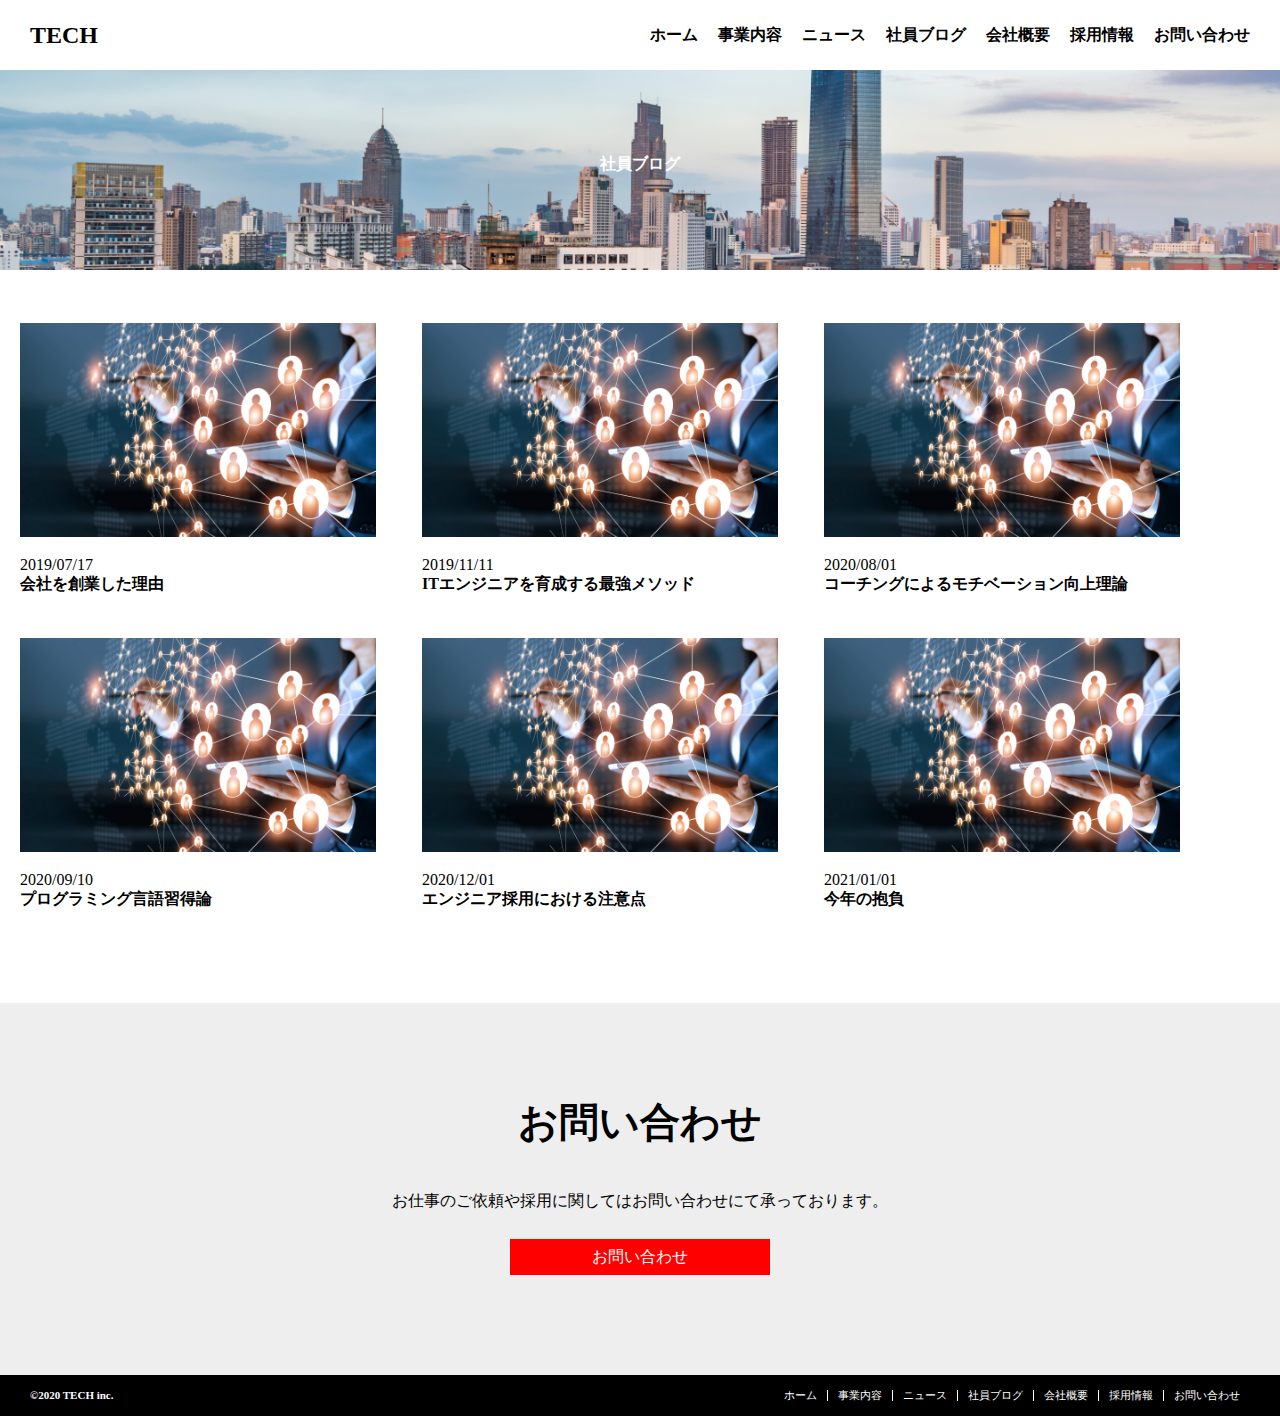
==== blog.html @ b2458ebb "first-commit" ====
<!DOCTYPE html>
<html lang="ja">
  <head>
    <meta charset="UTF-8" />
    <meta http-equiv="X-UA-Compatible" content="IE=edge" />
    <meta name="viewport" content="width=device-width, initial-scale=1.0" />
    <link rel="stylesheet" href="css/reset.css" />
    <link rel="stylesheet" href="css/index.css" />
    <link rel="stylesheet" href="css/service.css">
    <link rel="stylesheet" href="css/news.css" />
    <link rel="stylesheet" href="css/blog.css">
    <title>株式会社TECH</title>
  </head>
  <body>
    <header>
      <div class="header-fixed">
        <a href="index.html" class="header-ttl">TECH</a>

        <nav class="header-nav">
          <ul class="header-nav-list">
            <li class="header-nav-item"><a href="index.html">ホーム</a></li>
            <li class="header-nav-item"><a href="service.html">事業内容</a></li>
            <li class="header-nav-item"><a href="news.html">ニュース</a></li>
            <li class="header-nav-item"><a href="blog.html">社員ブログ</a></li>
            <li class="header-nav-item"><a href="company.html">会社概要</a></li>
            <li class="header-nav-item"><a href="recruit.html">採用情報</a></li>
            <li class="header-nav-item">
              <a href="contact.html">お問い合わせ</a>
            </li>
          </ul>
        </nav>

        <div class="humburger-menu" id="humburger-menu">
          <span class="humburger-menu__line--top"></span>
          <span class="humburger-menu__line--middle"></span>
          <span class="humburger-menu__line--bottom"></span>
        </div>
      </div>
    </header>
    <nav class="drawer-nav" id="drawer-nav">
      <ul>
        <li><a href="index.html">ホーム</a></li>
        <li><a href="service.html">事業内容</a></li>
        <li><a href="news.html">ニュース</a></li>
        <li><a href="blog.html">社員ブログ</a></li>
        <li><a href="company.html">会社概要</a></li>
        <li><a href="recruit.html">採用情報</a></li>
        <li><a href="contact.html">お問い合わせ</a></li>
      </ul>
    </nav>
    <section class="serive-firstview">
      <img src="img/mv.png" alt="" />
      <h2 class="service-firstview-ttl">社員ブログ</h2>
    </section>
    <main>
     <section class="blog wrap">
        <div class="blog-flex">
          <div class="blog-card">
            <div class="blog-card-img">
              <img src="img/blog.png" alt="" />
            </div>
            <div class="blog-card-content">
              <p class="blog-card-content-date">2019/07/17</p>
              <h2 class="blog-card-content-ttl">会社を創業した理由</h2>
            </div>
          </div>
          <div class="blog-card">
            <div class="blog-card-img">
              <img src="img/blog.png" alt="" />
            </div>
            <div class="blog-card-content">
              <p class="blog-card-content-date">2019/11/11</p>
              <h2 class="blog-card-content-ttl">
                ITエンジニアを育成する最強メソッド
              </h2>
            </div>
          </div>
          <div class="blog-card">
            <div class="blog-card-img">
              <img src="img/blog.png" alt="" />
            </div>
            <div class="blog-card-content">
              <p class="blog-card-content-date">2020/08/01</p>
              <h2 class="blog-card-content-ttl">
                コーチングによるモチベーション向上理論
              </h2>
            </div>
          </div>
          <div class="blog-card">
            <div class="blog-card-img">
              <img src="img/blog.png" alt="" />
            </div>
            <div class="blog-card-content">
              <p class="blog-card-content-date">2020/09/10</p>
              <h2 class="blog-card-content-ttl">プログラミング言語習得論</h2>
            </div>
          </div>
          <div class="blog-card">
            <div class="blog-card-img">
              <img src="img/blog.png" alt="" />
            </div>
            <div class="blog-card-content">
              <p class="blog-card-content-date">2020/12/01</p>
              <h2 class="blog-card-content-ttl">
                エンジニア採用における注意点
              </h2>
            </div>
          </div>
          <div class="blog-card">
            <div class="blog-card-img">
              <img src="img/blog.png" alt="" />
            </div>
            <div class="blog-card-content">
              <p class="blog-card-content-date">2021/01/01</p>
              <h2 class="blog-card-content-ttl">
                今年の抱負
              </h2>
            </div>
          </div>
        </div>
      </section> 
      <section class="request">
        <h2 class="section-ttl">お問い合わせ</h2>
        <p class="request-content">
          お仕事のご依頼や採用に関してはお問い合わせにて承っております。
        </p>
        <div class="serviceBtn">
          <a href="service.html">お問い合わせ</a>
        </div>
      </section>
    </main>
    <footer>
      <h1 class="footer-ttl">&copy;2020 TECH inc.</h1>
      <nav class="footer-nav">
        <ul class="footer-nav-list">
          <li class="footer-nav-item"><a href="index.html">ホーム</a></li>
          <li class="footer-nav-item"><a href="service.html">事業内容</a></li>
          <li class="footer-nav-item"><a href="news.html">ニュース</a></li>
          <li class="footer-nav-item"><a href="blog.html">社員ブログ</a></li>
          <li class="footer-nav-item"><a href="company.html">会社概要</a></li>
          <li class="footer-nav-item"><a href="recruit.html">採用情報</a></li>
          <li class="footer-nav-item">
            <a href="contact.html">お問い合わせ</a>
          </li>
        </ul>
      </nav>
    </footer>
    <script src="js/main.js"></script>
  </body>
</html>
---- css/index.css ----
a {
  text-decoration: none;
  color: inherit;
}
header {
  position: relative;
}
.header-fixed {
  display: flex;
  justify-content: space-between;
  align-items: center;
  height: 70px;
  /* margin: 0 30px; */
  background-color: #fff;
  position: fixed;
  z-index: 5;
  width: 100%;
}
.header-ttl {
  font-size: 24px;
  font-weight: bold;
  /* width: 80px; */
  margin: 0 30px;
}
.header-nav {
  margin: 0 30px;
}
.header-nav-list {
  display: flex;
  font-weight: bold;
  /* margin-right: 50px; */
}
.header-nav-item:not(:last-child) {
  margin-right: 20px;
}

.drawer-nav {
  position: fixed;
  height: 100vh;
  width: 100%;
  left: -100%;
  background: #fff;
  transition: 0.7s;
  text-align: center;
  z-index: 3;
  color: blue;
}
.drawer-nav ul {
  padding-top: 40px;
}
.drawer-nav ul li {
  list-style-type: none;
  margin-top: 50px;
}
.humburger-menu {
  display: none;
}

.firstview {
  position: relative;
}
.firstview-img img {
  width: 100%;
}
.firstview-content {
  position: absolute;
  top: 50%;
  left: 50%;
  transform: translate(-50%, -50%);
  color: #fff;
  text-align: center;
}
.firstview-content-ttl {
  font-size: 40px;
  width: 768px;
}
.firstview-content-subttl {
  font-size: 18px;
  font-weight: bold;
  margin-top: 20px;
}

.concept {
  background: #000;
  color: #fff;
  padding: 50px;
  margin-bottom: 30px;
}
.concept-ttl {
  font-size: 16px;
  font-weight: bold;
  margin-bottom: 20px;
}

.service-flex {
  display: flex;
  justify-content: space-between;
  flex-wrap: wrap;
}
.wrap {
  max-width: 1200px;
  margin: 0 auto;
}
.section-ttl {
  text-align: center;
  font-size: 40px;
  font-weight: bold;
  margin: 50px auto;
}
.service-card {
  width: 50%;
  margin-bottom: 30px;
}
.service-card:last-child {
  margin-bottom: 0;
}
.service-card-img img {
  width: 100%;
}
.service-card-img {
  padding: 0 30px;
}
.service-card-content {
  padding: 15px 30px;
  line-height: 120%;
}
.serviceBtn {
  display: block;
  padding: 10px 30px;
  margin: 30px auto 50px;
  background: red;
  color: #fff;
  width: 200px;
  text-align: center;
}
.serviceBtn:hover {
  opacity: 50%;
}

.news {
  background: #000;
  padding: 50px 0;
}
.news-header {
  display: flex;
  justify-content: space-between;
  width: 70%;
  height: 100px;
  align-items: center;
  color: #fff;
  margin: 0 auto;
}
.news-ttl {
  font-size: 40px;
}
.newsBtn {
  display: block;
  background-color: #ff0000;
  padding: 10px 15px;
  font-weight: bold;
}
.news-content {
  margin: 0 auto;
  width: 70%;
}
.news-item {
  display: block;
  background: #fff;
  padding: 10px;
  margin: 10px 0;
}
.news-item-date {
  margin-right: 10px;
  font-weight: lighter;
}
.news-item-ttl {
  font-weight: bold;
}
.news-item:hover {
  opacity: 75%;
}

.blog-flex {
  display: flex;
  justify-content: space-between;
  flex-wrap: wrap;
}
.blog-card {
  width: 30%;
  margin-bottom: 30px;
}
.blog-card:last-child {
  margin-bottom: 0;
}
.blog-card-img img {
  width: 100%;
}
.blog-card-img {
  padding: 0 20px;
}
.blog-card-content {
  padding: 15px 20px;
  line-height: 120%;
}

.companyAndRecruit {
  display: flex;
  justify-content: space-around;
  margin: 50px 0;
}
.company {
  position: relative;
  width: 50%;
  background-color: red;
  height: 150px;
}
.companyAndRecruit-ttl {
  position: absolute;
  top: 50%;
  left: 50%;
  transform: translate(-50%, -50%);
  color: #fff;
}
.recruit {
  position: relative;
  width: 50%;
  background-color: black;
  height: 150px;
}
.company:hover,
.recruit:hover {
  opacity: 75%;
}

.request {
  background: #eee;
  padding: 50px 0;
}
.request-content {
  text-align: center;
}

footer {
  background: #000;
  color: #fff;
  display: flex;
  justify-content: space-between;
  /* height: 50px; */
  align-items: center;
  padding: 15px 30px;
  font-size: 11px;
  font-weight: lighter;
}
.footer-nav-list {
  display: flex;
}
.footer-nav-item {
  padding: 0 10px;
  border-right: 1px solid #fff;
}
.footer-nav-item:last-child {
  border-right: 0;
}

@media screen and (max-width: 768px) {
  .header-nav-list {
    display: none;
  }

  .humburger-menu {
    display: inline-block;
    width: 36px;
    height: 32px;
    cursor: pointer;
    position: relative;
    z-index: 10;
    margin: 0 30px;
  }
  .humburger-menu__line--top,
  .humburger-menu__line--middle,
  .humburger-menu__line--bottom {
    display: inline-block;
    width: 100%;
    height: 4px;
    background-color: #000;
    position: absolute;
    transition: 0.5s;
  }
  .humburger-menu__line--top {
    top: 0;
  }
  .humburger-menu__line--middle {
    top: 14px;
  }
  .humburger-menu__line--bottom {
    bottom: 0;
  }
  .humburger-menu.open span:nth-of-type(1) {
    top: 14px;
    transform: rotate(45deg);
  }
  .humburger-menu.open span:nth-of-type(2) {
    opacity: 0;
  }
  .humburger-menu.open span:nth-of-type(3) {
    top: 14px;
    transform: rotate(-45deg);
  }
  .in {
    transform: translateX(100%);
  }
  .firstview-content-ttl {
    font-size: 40px;
    width: 90%;
  }

  .service-card {
    width: 100%;
  }

  .news-item {
    display: block;
    background: #fff;
    padding: 20px;
    margin: 10px 0;
  }

  .blog-card {
    width: 100%;
  }

  footer {
    padding: 0 20% 20px;
  }
  .footer-nav-item {
    border: none;
  }
  .footer-nav-list {
    display: block;
    text-align: center;
  }
  .footer-nav ul {
    padding-top: 10px;
  }
  .footer-nav ul li {
    list-style-type: none;
    margin-top: 10px;
  }
}
---- css/service.css ----
.serive-firstview {
  position: relative;
}
.serive-firstview img {
  width:100%;
  height: 200px;
  object-fit: cover;
  margin-top: 70px;
}
.service-firstview-ttl {
  position: absolute;
  color: #fff;
  top: 60%;
  left: 50%;
  transform: translate(-50%, -50%);
  text-align: center;
}
.service-card {
  display: flex;
  width: 100%;
  margin-bottom: 0;
}
.service-card-img {
  width: 30%;
}
.service-card-content {
  width: 70%;
  padding-bottom: 0;
}
.service-card-border {
  width: 90%;
  background-color: 1px solid #000;
  margin: 10px auto;
}

@media screen and (max-width: 768px) {
  .service-card {
    flex: content;
    flex-direction: column;
    width: 100%;
    margin-bottom: 0;
  }
  .service-card-img {
    width: auto;
  }
}
---- css/news.css ----
.news {
  background: #fff;
}
.news-item {
  border: 1px solid #000;
}
---- css/blog.css ----
.blog {
  margin: 50px 0;
}
.blog-card {
  width: 33%;
}

@media screen and (max-width: 768px) {
  .blog-card {
    width: 100%;
  }
}
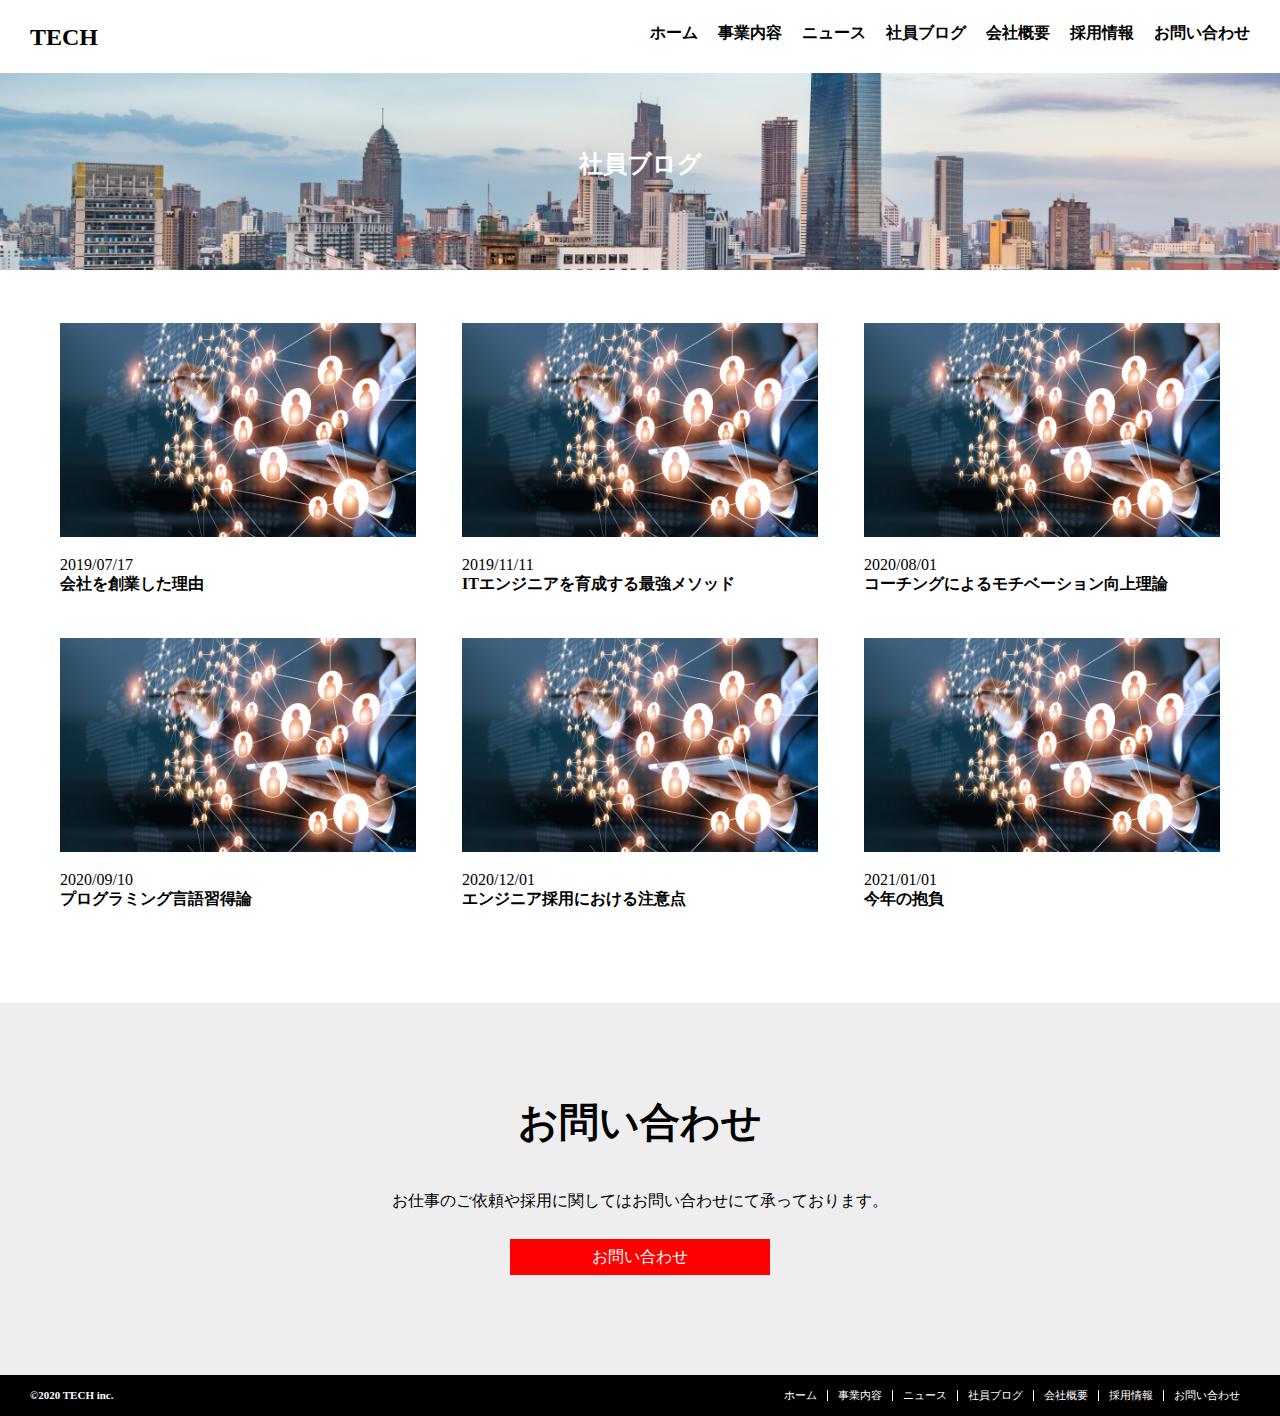
==== commit aac6a558: "finish" ====
--- a/blog.html
+++ b/blog.html
@@ -6,54 +6,51 @@
     <meta name="viewport" content="width=device-width, initial-scale=1.0" />
     <link rel="stylesheet" href="css/reset.css" />
     <link rel="stylesheet" href="css/index.css" />
-    <link rel="stylesheet" href="css/service.css">
-    <link rel="stylesheet" href="css/news.css" />
-    <link rel="stylesheet" href="css/blog.css">
+    <link rel="stylesheet" href="css/blog.css" />
     <title>株式会社TECH</title>
   </head>
   <body>
     <header>
-      <div class="header-fixed">
-        <a href="index.html" class="header-ttl">TECH</a>
+      <a href="index.html" class="header-ttl">TECH</a>
+      <nav class="header-nav">
+        <ul class="header-nav-list">
+          <li class="header-nav-item"><a href="index.html">ホーム</a></li>
+          <li class="header-nav-item"><a href="service.html">事業内容</a></li>
+          <li class="header-nav-item"><a href="news.html">ニュース</a></li>
+          <li class="header-nav-item"><a href="blog.html">社員ブログ</a></li>
+          <li class="header-nav-item"><a href="company.html">会社概要</a></li>
+          <li class="header-nav-item"><a href="recruit.html">採用情報</a></li>
+          <li class="header-nav-item">
+            <a href="contact.html">お問い合わせ</a>
+          </li>
+        </ul>
+      </nav>
 
-        <nav class="header-nav">
-          <ul class="header-nav-list">
-            <li class="header-nav-item"><a href="index.html">ホーム</a></li>
-            <li class="header-nav-item"><a href="service.html">事業内容</a></li>
-            <li class="header-nav-item"><a href="news.html">ニュース</a></li>
-            <li class="header-nav-item"><a href="blog.html">社員ブログ</a></li>
-            <li class="header-nav-item"><a href="company.html">会社概要</a></li>
-            <li class="header-nav-item"><a href="recruit.html">採用情報</a></li>
-            <li class="header-nav-item">
-              <a href="contact.html">お問い合わせ</a>
-            </li>
-          </ul>
-        </nav>
+      <div class="humburger-menu" id="humburger-menu">
+        <span class="humburger-menu__line--top"></span>
+        <span class="humburger-menu__line--middle"></span>
+        <span class="humburger-menu__line--bottom"></span>
+      </div>
 
-        <div class="humburger-menu" id="humburger-menu">
-          <span class="humburger-menu__line--top"></span>
-          <span class="humburger-menu__line--middle"></span>
-          <span class="humburger-menu__line--bottom"></span>
-        </div>
-      </div>
+      <nav class="drawer-nav" id="drawer-nav">
+        <ul>
+          <li><a href="index.html">ホーム</a></li>
+          <li><a href="service.html">事業内容</a></li>
+          <li><a href="news.html">ニュース</a></li>
+          <li><a href="blog.html">社員ブログ</a></li>
+          <li><a href="company.html">会社概要</a></li>
+          <li><a href="recruit.html">採用情報</a></li>
+          <li><a href="contact.html">お問い合わせ</a></li>
+        </ul>
+      </nav>
     </header>
-    <nav class="drawer-nav" id="drawer-nav">
-      <ul>
-        <li><a href="index.html">ホーム</a></li>
-        <li><a href="service.html">事業内容</a></li>
-        <li><a href="news.html">ニュース</a></li>
-        <li><a href="blog.html">社員ブログ</a></li>
-        <li><a href="company.html">会社概要</a></li>
-        <li><a href="recruit.html">採用情報</a></li>
-        <li><a href="contact.html">お問い合わせ</a></li>
-      </ul>
-    </nav>
-    <section class="serive-firstview">
-      <img src="img/mv.png" alt="" />
-      <h2 class="service-firstview-ttl">社員ブログ</h2>
-    </section>
+
     <main>
-     <section class="blog wrap">
+      <section class="mv">
+        <img src="img/mv.png" alt="" />
+        <h2 class="mv-ttl">社員ブログ</h2>
+      </section>
+      <section class="blog wrap">
         <div class="blog-flex">
           <div class="blog-card">
             <div class="blog-card-img">
@@ -112,23 +109,22 @@
             </div>
             <div class="blog-card-content">
               <p class="blog-card-content-date">2021/01/01</p>
-              <h2 class="blog-card-content-ttl">
-                今年の抱負
-              </h2>
+              <h2 class="blog-card-content-ttl">今年の抱負</h2>
             </div>
           </div>
         </div>
-      </section> 
-      <section class="request">
+      </section>
+      <section class="contact">
         <h2 class="section-ttl">お問い合わせ</h2>
-        <p class="request-content">
+        <p class="contact-text">
           お仕事のご依頼や採用に関してはお問い合わせにて承っております。
         </p>
-        <div class="serviceBtn">
-          <a href="service.html">お問い合わせ</a>
+        <div class="basicBtn">
+          <a href="contact.html">お問い合わせ</a>
         </div>
       </section>
     </main>
+
     <footer>
       <h1 class="footer-ttl">&copy;2020 TECH inc.</h1>
       <nav class="footer-nav">
--- a/css/index.css
+++ b/css/index.css
@@ -3,23 +3,19 @@
   color: inherit;
 }
 header {
-  position: relative;
-}
-.header-fixed {
-  display: flex;
-  justify-content: space-between;
-  align-items: center;
-  height: 70px;
-  /* margin: 0 30px; */
+  display: flex;
+  justify-content: space-between;
+  /* align-items: center; */
+  /* height: 70px; */
   background-color: #fff;
   position: fixed;
-  z-index: 5;
-  width: 100%;
+  z-index: 1;
+  width: 100%;
+  padding: 24.5px 0;
 }
 .header-ttl {
   font-size: 24px;
   font-weight: bold;
-  /* width: 80px; */
   margin: 0 30px;
 }
 .header-nav {
@@ -28,10 +24,13 @@
 .header-nav-list {
   display: flex;
   font-weight: bold;
-  /* margin-right: 50px; */
 }
 .header-nav-item:not(:last-child) {
   margin-right: 20px;
+}
+
+.humburger-menu {
+  display: none;
 }
 
 .drawer-nav {
@@ -42,7 +41,7 @@
   background: #fff;
   transition: 0.7s;
   text-align: center;
-  z-index: 3;
+  z-index: 5;
   color: blue;
 }
 .drawer-nav ul {
@@ -52,15 +51,13 @@
   list-style-type: none;
   margin-top: 50px;
 }
-.humburger-menu {
-  display: none;
-}
 
 .firstview {
   position: relative;
 }
 .firstview-img img {
   width: 100%;
+  margin-top: 70px;
 }
 .firstview-content {
   position: absolute;
@@ -124,18 +121,6 @@
   padding: 15px 30px;
   line-height: 120%;
 }
-.serviceBtn {
-  display: block;
-  padding: 10px 30px;
-  margin: 30px auto 50px;
-  background: red;
-  color: #fff;
-  width: 200px;
-  text-align: center;
-}
-.serviceBtn:hover {
-  opacity: 50%;
-}
 
 .news {
   background: #000;
@@ -232,11 +217,11 @@
   opacity: 75%;
 }
 
-.request {
+.contact {
   background: #eee;
   padding: 50px 0;
 }
-.request-content {
+.contact-text {
   text-align: center;
 }
 
@@ -262,18 +247,50 @@
   border-right: 0;
 }
 
+.basicBtn {
+  display: block;
+  padding: 10px 30px;
+  margin: 30px auto 50px;
+  background: red;
+  color: #fff;
+  width: 200px;
+  text-align: center;
+}
+.basicBtn:hover {
+  opacity: 50%;
+}
+
+.mv {
+  position: relative;
+}
+.mv img {
+  width: 100%;
+  height: 200px;
+  object-fit: cover;
+  margin-top: 70px;
+}
+.mv-ttl {
+  position: absolute;
+  color: #fff;
+  top: 60%;
+  left: 50%;
+  transform: translate(-50%, -50%);
+  text-align: center;
+  font-size: 24px;
+}
+
 @media screen and (max-width: 768px) {
   .header-nav-list {
     display: none;
   }
 
   .humburger-menu {
-    display: inline-block;
+    display: block;
     width: 36px;
     height: 32px;
     cursor: pointer;
     position: relative;
-    z-index: 10;
+    z-index: 9;
     margin: 0 30px;
   }
   .humburger-menu__line--top,
@@ -310,7 +327,7 @@
     transform: translateX(100%);
   }
   .firstview-content-ttl {
-    font-size: 40px;
+    font-size: 35px;
     width: 90%;
   }
 
--- a/css/blog.css
+++ b/css/blog.css
@@ -1,5 +1,5 @@
 .blog {
-  margin: 50px 0;
+  margin: 50px auto;
 }
 .blog-card {
   width: 33%;
